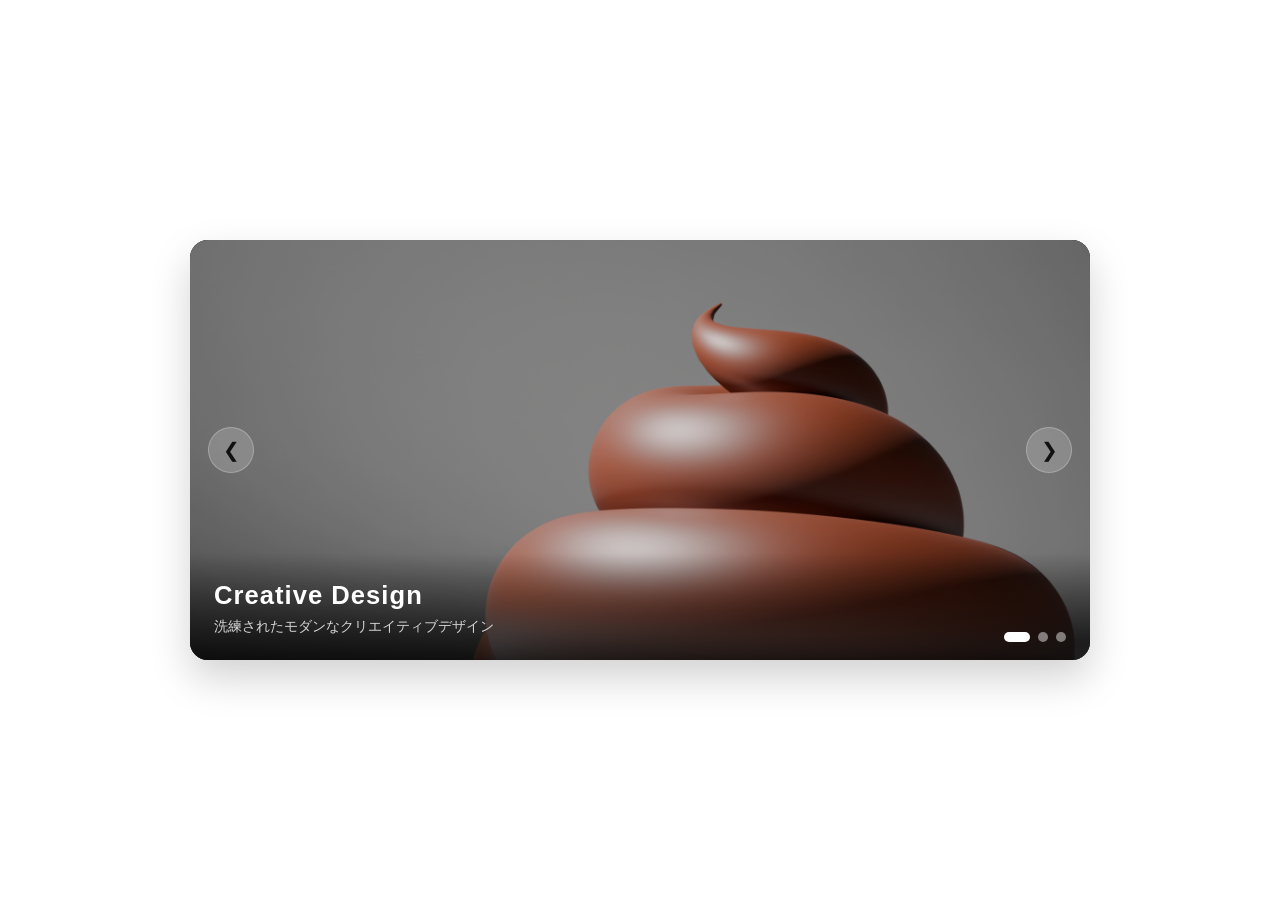
==== portfolio_carousel.html @ 2466722c "ファイルの位置を変更" ====
<!DOCTYPE html>
<html lang="ja">
<head>
  <meta charset="UTF-8">
  <meta name="viewport" content="width=device-width, initial-scale=1.0">
  <title>Portfolio Carousel</title>
  <style>
    * {
      box-sizing: border-box;
    }

    html, body {
      margin: 0;
      padding: 0;
      width: 100%;
      background: #ffffff;
      font-family: 'Helvetica Neue', Arial, sans-serif;
    }

    body {
      display: flex;
      align-items: center;
      justify-content: center;
      min-height: 100vh;
      padding: 20px;
    }

    .carousel-wrapper {
      position: relative;
      width: 100%;
      max-width: 900px;
      margin: 0 auto;
      overflow: hidden;
      border-radius: 18px;
      box-shadow: 0 18px 40px rgba(0, 0, 0, 0.18);
      background: #000;
    }

    .carousel-track {
      display: flex;
      transition: transform 0.6s cubic-bezier(0.25, 1, 0.5, 1);
      width: 100%;
    }

    .carousel-slide {
      position: relative;
      min-width: 100%;
      flex: 0 0 100%;
    }

    .carousel-slide img {
      display: block;
      width: 100%;
      height: 420px;
      object-fit: cover;
      filter: brightness(0.85);
    }

    .slide-caption {
      position: absolute;
      left: 0;
      right: 0;
      bottom: 0;
      padding: 28px 24px 24px;
      background: linear-gradient(transparent, rgba(0, 0, 0, 0.8));
      color: #fff;
    }

    .slide-caption h3 {
      margin: 0 0 8px;
      font-size: clamp(20px, 2vw, 28px);
      font-weight: 700;
      letter-spacing: 0.04em;
    }

    .slide-caption p {
      margin: 0;
      font-size: 14px;
      color: #d5d5d5;
    }

    .nav-btn {
      position: absolute;
      top: 50%;
      transform: translateY(-50%);
      width: 46px;
      height: 46px;
      border: 1px solid rgba(255, 255, 255, 0.25);
      border-radius: 50%;
      background: rgba(255, 255, 255, 0.18);
      color: #111;
      font-size: 20px;
      display: flex;
      align-items: center;
      justify-content: center;
      cursor: pointer;
      z-index: 10;
      transition: all 0.2s ease;
    }

    .nav-btn:hover {
      background: rgba(255, 255, 255, 0.32);
      transform: translateY(-50%) scale(1.04);
    }

    .prev-btn {
      left: 18px;
    }

    .next-btn {
      right: 18px;
    }

    .dots-container {
      position: absolute;
      right: 24px;
      bottom: 18px;
      display: flex;
      gap: 8px;
      z-index: 10;
    }

    .dot {
      width: 10px;
      height: 10px;
      border-radius: 999px;
      background: rgba(255, 255, 255, 0.45);
      cursor: pointer;
      transition: all 0.3s ease;
    }

    .dot.active {
      width: 26px;
      background: #ffffff;
      border-radius: 999px;
    }

    @media (max-width: 640px) {
      body {
        padding: 10px;
      }

      .carousel-slide img {
        height: 330px;
      }

      .nav-btn {
        width: 40px;
        height: 40px;
      }
    }
  </style>
</head>
<body>
  <!--
    Google Sites向けの埋め込みページです。
    このファイルを公開用サーバーに置いて、そのURLをGoogle Sitesの「埋め込み」で使ってください。
  -->
  <div class="carousel-wrapper">
    <button class="nav-btn prev-btn" type="button" aria-label="前の画像" onclick="moveSlide(-1)">&#10094;</button>
    <button class="nav-btn next-btn" type="button" aria-label="次の画像" onclick="moveSlide(1)">&#10095;</button>

    <div class="dots-container" id="dotsContainer" aria-label="スライド選択"></div>

    <div class="carousel-track" id="track">
      <div class="carousel-slide">
        <img src="media/3062c3a78182fa32.PNG" alt="Creative Design">
        <div class="slide-caption">
          <h3>Creative Design</h3>
          <p>洗練されたモダンなクリエイティブデザイン</p>
        </div>
      </div>

      <div class="carousel-slide">
        <img src="media/wood.PNG" alt="Future Tech">
        <div class="slide-caption">
          <h3>Future Tech</h3>
          <p>次世代のテクノロジーとイノベーション</p>
        </div>
      </div>

      <div class="carousel-slide">
        <img src="media/3062c3a78182fa32.PNG" alt="Minimal Art">
        <div class="slide-caption">
          <h3>Minimal Art</h3>
          <p>無駄を削ぎ落としたミニマルな世界観</p>
        </div>
      </div>
    </div>
  </div>

  <script>
    const track = document.getElementById('track');
    const slides = Array.from(track.children);
    const dotsContainer = document.getElementById('dotsContainer');

    let currentIndex = 0;
    let autoPlayTimer;

    slides.forEach((_, index) => {
      const dot = document.createElement('div');
      dot.classList.add('dot');
      if (index === 0) dot.classList.add('active');
      dot.addEventListener('click', () => jumpToSlide(index));
      dotsContainer.appendChild(dot);
    });

    const dots = Array.from(dotsContainer.children);

    function updateCarousel() {
      track.style.transform = `translateX(-${currentIndex * 100}%)`;
      dots.forEach((dot, index) => {
        dot.classList.toggle('active', index === currentIndex);
      });
    }

    function moveSlide(direction) {
      currentIndex += direction;
      if (currentIndex >= slides.length) currentIndex = 0;
      if (currentIndex < 0) currentIndex = slides.length - 1;
      updateCarousel();
      resetTimer();
    }

    function jumpToSlide(index) {
      currentIndex = index;
      updateCarousel();
      resetTimer();
    }

    function startTimer() {
      autoPlayTimer = setInterval(() => {
        moveSlide(1);
      }, 4000);
    }

    function resetTimer() {
      clearInterval(autoPlayTimer);
      startTimer();
    }

    startTimer();
  </script>
</body>
</html>
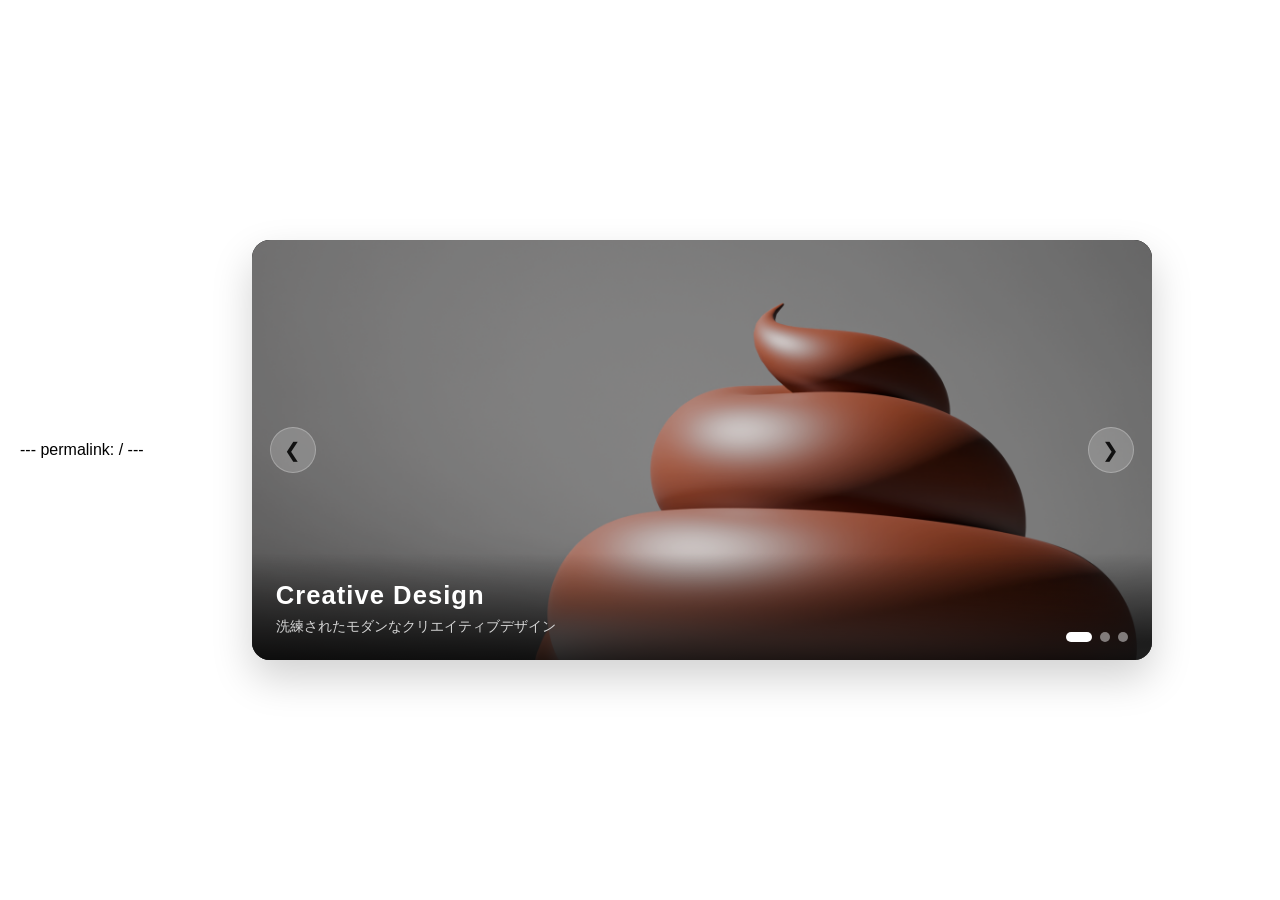
==== commit 28d8227f: "add permalink" ====
--- a/portfolio_carousel.html
+++ b/portfolio_carousel.html
@@ -1,3 +1,6 @@
+---
+permalink: /
+---
 <!DOCTYPE html>
 <html lang="ja">
 <head>
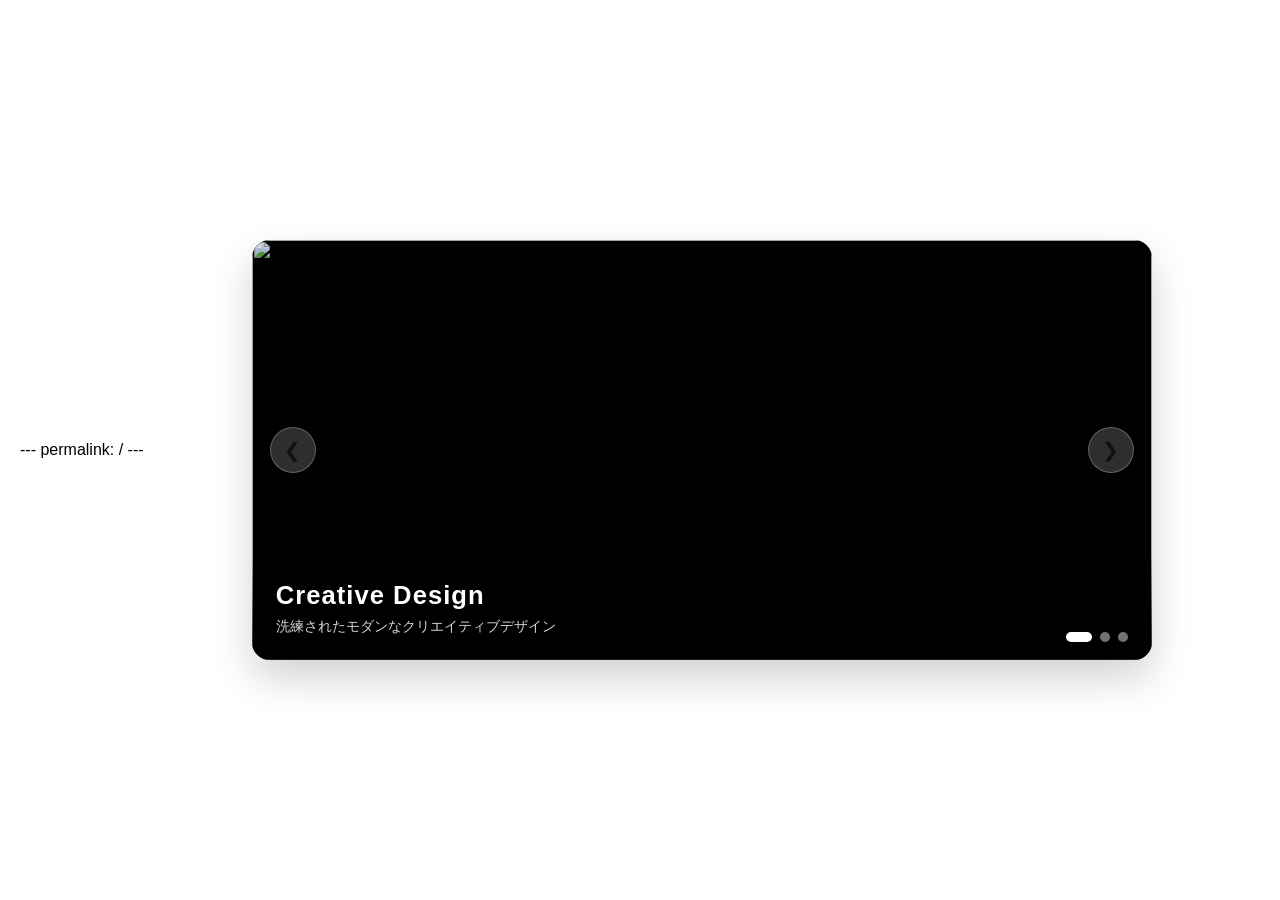
==== commit d84dc421: "成果物の動画を挿入" ====
--- a/portfolio_carousel.html
+++ b/portfolio_carousel.html
@@ -167,7 +167,7 @@
 
     <div class="carousel-track" id="track">
       <div class="carousel-slide">
-        <img src="media/3062c3a78182fa32.PNG" alt="Creative Design">
+        <img src="media/画面収録 2026-07-21 10.12.12.mp4" alt="Creative Design">
         <div class="slide-caption">
           <h3>Creative Design</h3>
           <p>洗練されたモダンなクリエイティブデザイン</p>
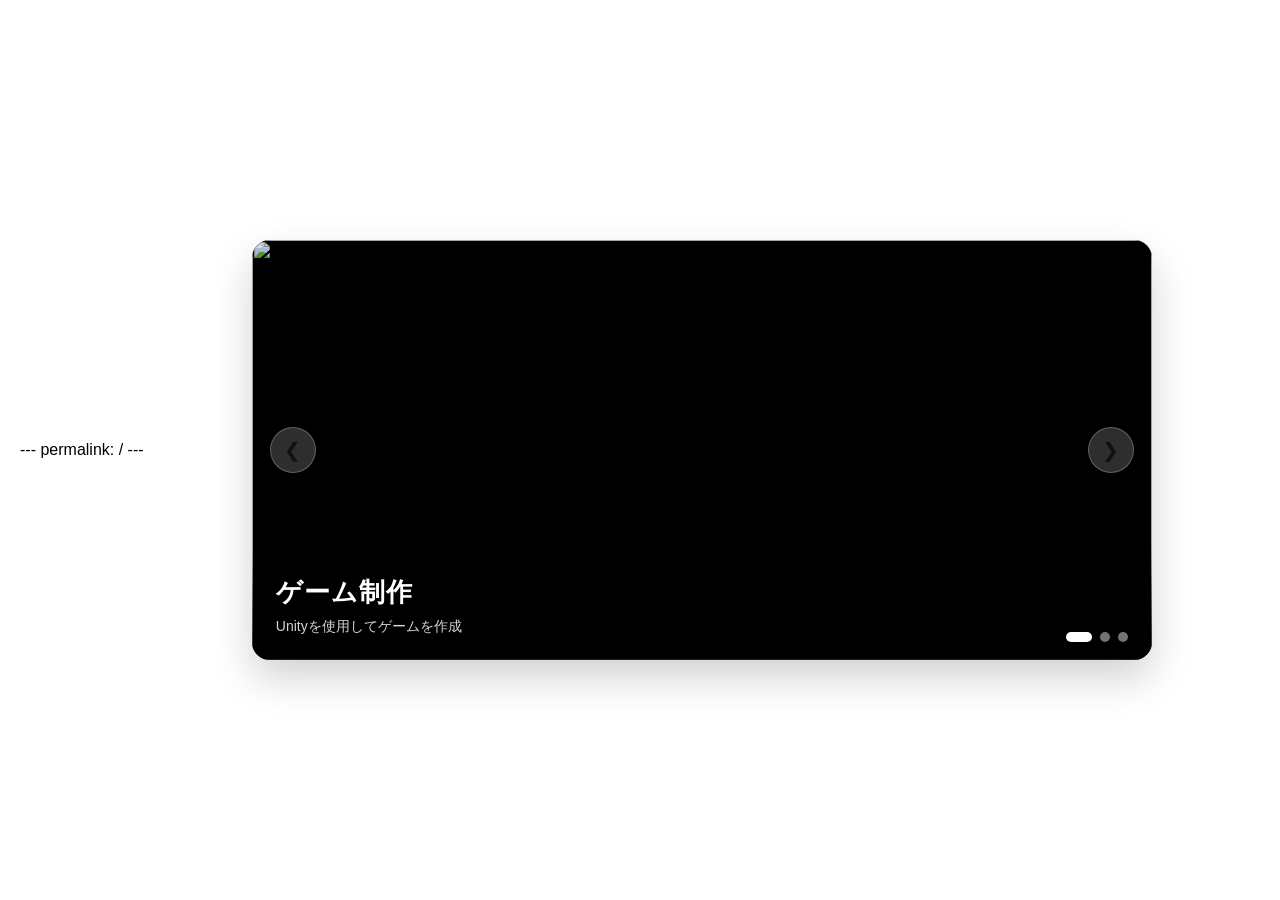
==== commit 53d057f3: "ふざけた画像を消し、サイトの画面を挿入" ====
--- a/portfolio_carousel.html
+++ b/portfolio_carousel.html
@@ -169,21 +169,21 @@
       <div class="carousel-slide">
         <img src="media/画面収録 2026-07-21 10.12.12.mp4" alt="Creative Design">
         <div class="slide-caption">
-          <h3>Creative Design</h3>
-          <p>洗練されたモダンなクリエイティブデザイン</p>
+          <h3>ゲーム制作</h3>
+          <p>Unityを使用してゲームを作成</p>
         </div>
       </div>
 
       <div class="carousel-slide">
         <img src="media/wood.PNG" alt="Future Tech">
         <div class="slide-caption">
-          <h3>Future Tech</h3>
-          <p>次世代のテクノロジーとイノベーション</p>
+          <h3>3Dモデリング</h3>
+          <p>blenderで3Dモデルを作成</p>
         </div>
       </div>
 
       <div class="carousel-slide">
-        <img src="media/3062c3a78182fa32.PNG" alt="Minimal Art">
+        <img src="media/hoshiriwa_site.PNG" alt="Minimal Art">
         <div class="slide-caption">
           <h3>Minimal Art</h3>
           <p>無駄を削ぎ落としたミニマルな世界観</p>
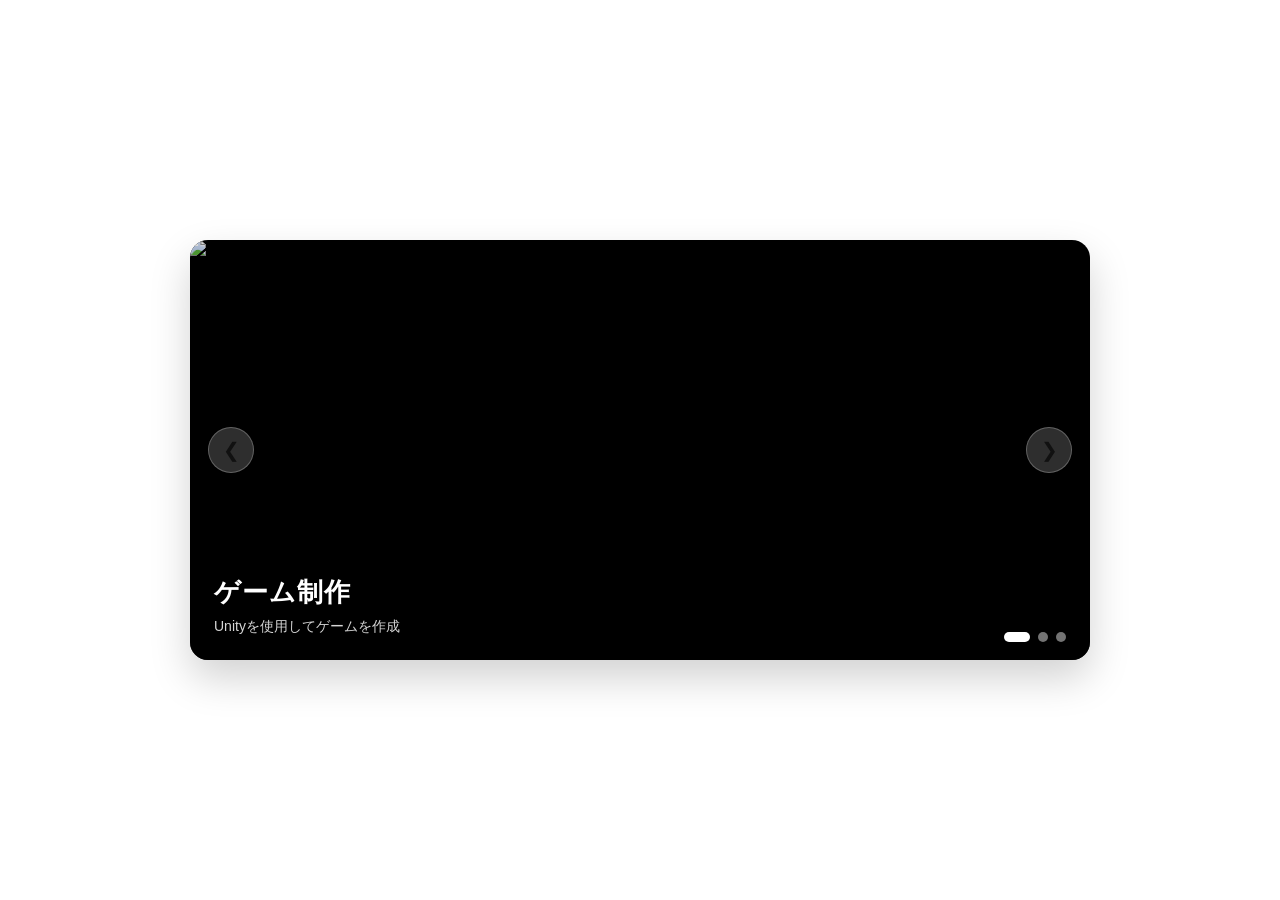
==== commit 71250cbe: "ちゃんとポートフォリオの作成開始" ====
--- a/portfolio_carousel.html
+++ b/portfolio_carousel.html
@@ -1,6 +1,4 @@
----
-permalink: /
----
+
 <!DOCTYPE html>
 <html lang="ja">
 <head>
@@ -155,10 +153,7 @@
   </style>
 </head>
 <body>
-  <!--
-    Google Sites向けの埋め込みページです。
-    このファイルを公開用サーバーに置いて、そのURLをGoogle Sitesの「埋め込み」で使ってください。
-  -->
+  
   <div class="carousel-wrapper">
     <button class="nav-btn prev-btn" type="button" aria-label="前の画像" onclick="moveSlide(-1)">&#10094;</button>
     <button class="nav-btn next-btn" type="button" aria-label="次の画像" onclick="moveSlide(1)">&#10095;</button>
@@ -167,7 +162,7 @@
 
     <div class="carousel-track" id="track">
       <div class="carousel-slide">
-        <img src="media/画面収録 2026-07-21 10.12.12.mp4" alt="Creative Design">
+        <img src="media/画面収録 2026-07-21 10.12.12.MP4" alt="Creative Design">
         <div class="slide-caption">
           <h3>ゲーム制作</h3>
           <p>Unityを使用してゲームを作成</p>
@@ -175,7 +170,7 @@
       </div>
 
       <div class="carousel-slide">
-        <img src="media/wood.PNG" alt="Future Tech">
+        <img src="media/wood.JPEG" alt="Future Tech">
         <div class="slide-caption">
           <h3>3Dモデリング</h3>
           <p>blenderで3Dモデルを作成</p>
@@ -183,10 +178,10 @@
       </div>
 
       <div class="carousel-slide">
-        <img src="media/hoshiriwa_site.PNG" alt="Minimal Art">
+        <img src="media/hoshiriwa_site.JPEG" alt="Minimal Art">
         <div class="slide-caption">
-          <h3>Minimal Art</h3>
-          <p>無駄を削ぎ落としたミニマルな世界観</p>
+          <h3>ウェブデザイン</h3>
+          <p>プロジェクトNのサイトデザイン</p>
         </div>
       </div>
     </div>
